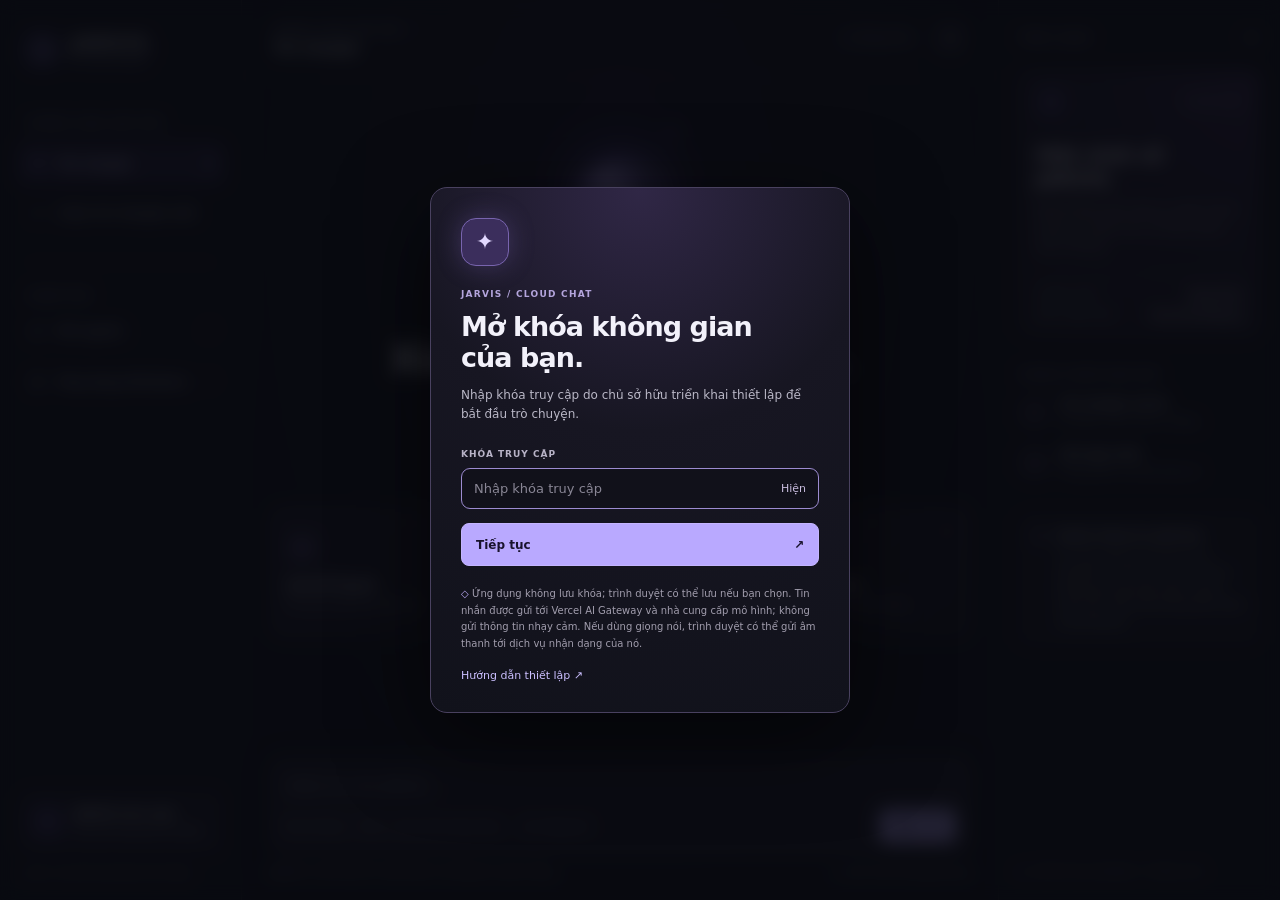
==== web/index.html @ 3fa6367e "Add authenticated JARVIS cloud web chat Co-authored-by: arena-agent <297053741+arena-agent@users.nor" ====
<!DOCTYPE html>
<html lang="vi">
<head>
  <meta charset="utf-8">
  <meta name="viewport" content="width=device-width, initial-scale=1">
  <meta name="theme-color" content="#0a0c13">
  <meta name="description" content="Trò chuyện với JARVIS trên web thông qua mô hình AI đám mây.">
  <title>JARVIS — Trợ lý AI của bạn</title>
  <link rel="icon" type="image/svg+xml" href="./favicon.svg">
  <link rel="stylesheet" href="./styles.css">
  <script src="./app.js" defer></script>
</head>
<body>
  <a class="skip-link" href="#main-content">Chuyển tới nội dung chính</a>
  <div class="app-shell" id="app-shell" inert>
    <aside class="sidebar" aria-label="Điều hướng chính">
      <a class="brand" href="./">
        <span class="brand-mark" aria-hidden="true"><svg viewBox="0 0 32 32" fill="none"><path d="M16 3.5 26.8 9.7v12.6L16 28.5 5.2 22.3V9.7L16 3.5Z" stroke="currentColor" stroke-width="1.5"/><path d="M21 10.5v7.1c0 3.1-1.8 4.9-4.8 4.9-2.2 0-3.7-1-4.2-2.8M10.8 10.5H21" stroke="currentColor" stroke-width="1.8" stroke-linecap="round"/></svg></span>
        <span class="brand-word">JARVIS<span class="brand-dot">.</span><small>AI ASSISTANT</small></span>
      </a>
      <div class="side-label">KHÔNG GIAN LÀM VIỆC</div>
      <div class="nav-active" aria-current="page"><svg viewBox="0 0 24 24" fill="none" aria-hidden="true"><path d="M5 5.5h14v10H9l-4 3v-13Z" stroke="currentColor" stroke-width="1.6" stroke-linejoin="round"/><path d="M8.5 9.5h7M8.5 12h4.5" stroke="currentColor" stroke-width="1.6" stroke-linecap="round"/></svg><span>Trò chuyện</span><span class="active-dot" aria-hidden="true"></span></div>
      <button class="side-action" id="new-chat" type="button"><svg viewBox="0 0 24 24" fill="none" aria-hidden="true"><path d="M12 5v14M5 12h14" stroke="currentColor" stroke-width="1.6" stroke-linecap="round"/></svg>Cuộc trò chuyện mới</button>
      <div class="side-separator"></div>
      <div class="side-label">KHÁM PHÁ</div>
      <a class="side-link" href="https://github.com/xuankhanh1612/jarvis-ai-agent" target="_blank" rel="noopener noreferrer"><svg viewBox="0 0 24 24" fill="none" aria-hidden="true"><path d="M8 5H5v14h14v-3M13 5h6v6M19 5l-9 9" stroke="currentColor" stroke-width="1.6" stroke-linecap="round" stroke-linejoin="round"/></svg>Mã nguồn <span aria-hidden="true">↗</span></a>
      <a class="side-link" href="https://github.com/xuankhanh1612/jarvis-ai-agent/blob/main/docs/JARVIS_V4.md" target="_blank" rel="noopener noreferrer"><svg viewBox="0 0 24 24" fill="none" aria-hidden="true"><path d="M6 4.5h9l3 3V20H6V4.5ZM14.5 4.5v3.5H18M9 12h6M9 15h6" stroke="currentColor" stroke-width="1.5" stroke-linejoin="round" stroke-linecap="round"/></svg>Ứng dụng Windows <span aria-hidden="true">↗</span></a>
      <div class="sidebar-bottom">
        <div class="version-card"><span class="version-icon" aria-hidden="true">✦</span><div><strong>JARVIS trên web</strong><small>Trợ lý AI trong trình duyệt</small></div></div>
        <span class="side-foot">ĐƯỢC TẠO ĐỂ GIÚP BẠN TẬP TRUNG</span>
      </div>
    </aside>

    <div class="workspace">
      <header class="topbar">
        <div class="topbar-title"><span class="mobile-brand" aria-hidden="true">J<span>.</span></span><div><span class="crumb">KHÔNG GIAN LÀM VIỆC <span>/</span></span><strong>Trò chuyện</strong></div></div>
        <div class="topbar-actions"><span class="status-pill" id="status-pill"><span class="status-dot" aria-hidden="true"></span><span id="connection-status">Đang khóa</span></span><button class="icon-button mobile-new" id="new-chat-mobile" type="button" aria-label="Cuộc trò chuyện mới" title="Cuộc trò chuyện mới"><svg viewBox="0 0 24 24" fill="none" aria-hidden="true"><path d="M12 5v14M5 12h14" stroke="currentColor" stroke-width="1.6" stroke-linecap="round"/></svg></button><button class="icon-button lock-button" id="lock" type="button" aria-label="Khóa phiên" title="Khóa phiên"><svg viewBox="0 0 24 24" fill="none" aria-hidden="true"><rect x="5.5" y="10" width="13" height="10" rx="2" stroke="currentColor" stroke-width="1.5"/><path d="M8.5 10V7a3.5 3.5 0 1 1 7 0v3M12 14v2" stroke="currentColor" stroke-width="1.5" stroke-linecap="round"/></svg></button></div>
      </header>
      <main class="main-content" id="main-content">
        <div class="thread-scroll" id="thread-scroll">
          <section class="welcome" id="welcome" aria-labelledby="welcome-title">
            <div class="orb-stage" aria-hidden="true"><div class="orbit orbit-outer"></div><div class="orbit orbit-middle"></div><div class="orbit orbit-inner"></div><div class="orb-core"><span></span></div><i class="spark spark-one"></i><i class="spark spark-two"></i><i class="spark spark-three"></i></div>
            <div class="welcome-kicker"><span></span> TRỢ LÝ CỦA BẠN, LUÔN SẴN SÀNG</div>
            <h1 id="welcome-title">Xin chào, tôi là <span>JARVIS.</span></h1>
            <p>Từ một ý tưởng nhỏ đến những câu hỏi lớn —<br class="desktop-break"> hãy cùng bắt đầu cuộc trò chuyện.</p>
            <div class="suggestion-heading"><span></span> BẠN CÓ THỂ THỬ <span></span></div>
            <div class="suggestions" role="group" aria-label="Gợi ý bắt đầu">
              <button class="suggestion" type="button" data-prompt="Giúp tôi lập một kế hoạch làm việc hiệu quả cho tuần này."><span class="suggestion-icon violet" aria-hidden="true">✳</span><strong>Lên kế hoạch</strong><small>Tổ chức một tuần hiệu quả</small><span class="suggestion-arrow" aria-hidden="true">↗</span></button>
              <button class="suggestion" type="button" data-prompt="Giải thích trí tuệ nhân tạo cho tôi một cách dễ hiểu, kèm ví dụ."><span class="suggestion-icon cyan" aria-hidden="true">◇</span><strong>Khám phá ý tưởng</strong><small>Biến điều phức tạp thành dễ hiểu</small><span class="suggestion-arrow" aria-hidden="true">↗</span></button>
              <button class="suggestion" type="button" data-prompt="Giúp tôi viết một email chuyên nghiệp. Hãy hỏi tôi những thông tin cần thiết trước."><span class="suggestion-icon amber" aria-hidden="true">✎</span><strong>Viết cùng nhau</strong><small>Soạn thảo từ trang giấy trắng</small><span class="suggestion-arrow" aria-hidden="true">↗</span></button>
            </div>
          </section>
          <section class="messages" id="messages" role="log" aria-live="polite" aria-relevant="additions text" aria-label="Nội dung trò chuyện"></section>
          <div class="reply-status" id="reply-status" role="status" aria-live="polite" hidden></div>
        </div>
        <div class="composer-wrap">
          <form class="composer" id="chat-form">
            <label class="sr-only" for="message-input">Tin nhắn gửi JARVIS</label>
            <textarea id="message-input" rows="1" maxlength="4000" placeholder="Nhắn tin cho JARVIS..." required></textarea>
            <div class="composer-actions"><div class="composer-left"><span class="composer-hint">Enter để gửi <span>·</span> Shift + Enter để xuống dòng</span><button class="mic-button" id="mic" type="button" aria-label="Nhập bằng giọng nói" title="Nhập bằng giọng nói"><svg viewBox="0 0 24 24" fill="none" aria-hidden="true"><rect x="9" y="3.5" width="6" height="11" rx="3" stroke="currentColor" stroke-width="1.5"/><path d="M6.5 11.5a5.5 5.5 0 0 0 11 0M12 17v3M9 20h6" stroke="currentColor" stroke-width="1.5" stroke-linecap="round"/></svg><span>Giọng nói</span></button></div><button class="send-button" id="send" type="submit"><span>Gửi</span><svg viewBox="0 0 24 24" fill="none" aria-hidden="true"><path d="m5 12 14-7-5.5 14-2.3-5.2L5 12ZM11.2 13.8 19 5" stroke="currentColor" stroke-width="1.5" stroke-linecap="round" stroke-linejoin="round"/></svg></button></div>
          </form>
          <div class="composer-footer"><span>JARVIS có thể mắc lỗi. Hãy kiểm tra thông tin quan trọng.</span><span class="footer-secure"><span aria-hidden="true">◇</span> Lịch sử lưu trong tab này</span></div>
        </div>
      </main>
    </div>

    <aside class="context-panel" aria-label="Thông tin phiên">
      <div class="context-header">TỔNG QUAN <span>01</span></div>
      <div class="context-card assistant-card"><div class="card-top"><span class="tiny-mark" aria-hidden="true">✦</span><span class="live-label">CLOUD CHAT</span></div><h2>Một chút về<br>JARVIS.</h2><p>Người đồng hành để suy nghĩ rõ hơn, sáng tạo nhiều hơn và hoàn thành việc của bạn.</p><div class="card-line"></div><div class="card-stat"><span>TRẠNG THÁI</span><strong id="panel-status">Đang khóa</strong></div><div class="card-stat"><span>NHÀ CUNG CẤP</span><strong>Vercel AI Gateway</strong></div></div>
      <div class="context-title">TRONG PHIÊN BẢN NÀY</div>
      <div class="capability"><span class="cap-icon" aria-hidden="true">✦</span><div><strong>Trò chuyện với AI</strong><small>Hỏi đáp, viết và lên ý tưởng</small></div></div>
      <div class="capability"><span class="cap-icon" aria-hidden="true">◷</span><div><strong>Giữ ngữ cảnh</strong><small>Trong phiên của tab hiện tại</small></div></div>
      <div class="context-note"><svg viewBox="0 0 24 24" fill="none" aria-hidden="true"><path d="M12 3.5 19 6v5.4c0 4.3-2.9 7.4-7 9.1-4.1-1.7-7-4.8-7-9.1V6l7-2.5Z" stroke="currentColor" stroke-width="1.5"/><path d="M12 8v4m0 3h.01" stroke="currentColor" stroke-width="1.6" stroke-linecap="round"/></svg><p><strong>Quyền riêng tư &amp; giới hạn</strong><br>Tin nhắn được gửi tới Vercel AI Gateway và nhà cung cấp mô hình. Không gửi mật khẩu hoặc dữ liệu nhạy cảm. Bản web không điều khiển máy Windows.</p></div>
      <div class="context-bottom"><span class="context-bottom-dot"></span> THIẾT KẾ CHO NHỮNG Ý TƯỞNG LỚN</div>
    </aside>
  </div>

  <div class="lock-overlay" id="lock-overlay" role="dialog" aria-modal="true" aria-labelledby="lock-title" aria-describedby="lock-description">
    <div class="lock-card"><div class="lock-emblem" aria-hidden="true"><span>✦</span></div><div class="lock-kicker">JARVIS / CLOUD CHAT</div><h2 id="lock-title">Mở khóa không gian<br>của bạn.</h2><p id="lock-description">Nhập khóa truy cập do chủ sở hữu triển khai thiết lập để bắt đầu trò chuyện.</p>
      <form id="unlock-form"><label for="access-key">KHÓA TRUY CẬP</label><div class="key-field"><input id="access-key" type="password" autocomplete="current-password" spellcheck="false" required placeholder="Nhập khóa truy cập" maxlength="512"><button id="show-key" type="button" aria-label="Hiện khóa truy cập" aria-pressed="false">Hiện</button></div><p class="form-error" id="unlock-error" role="alert" hidden></p><button class="unlock-button" id="unlock-button" type="submit">Tiếp tục <span aria-hidden="true">↗</span></button></form>
      <p class="lock-foot"><span aria-hidden="true">◇</span> Ứng dụng không lưu khóa; trình duyệt có thể lưu nếu bạn chọn. Tin nhắn được gửi tới Vercel AI Gateway và nhà cung cấp mô hình; không gửi thông tin nhạy cảm. Nếu dùng giọng nói, trình duyệt có thể gửi âm thanh tới dịch vụ nhận dạng của nó.</p><a class="setup-link" href="https://github.com/xuankhanh1612/jarvis-ai-agent#-triển-khai-jarvis-trên-web-vercel" target="_blank" rel="noopener noreferrer">Hướng dẫn thiết lập <span aria-hidden="true">↗</span></a>
    </div>
  </div>
</body>
</html>
---- web/styles.css ----
:root {
  color-scheme: dark;
  --bg: #0b0d14;
  --surface: #10121c;
  --surface-2: #151723;
  --border: #252735;
  --text: #f2f1fa;
  --muted: #9b9bac;
  --faint: #77788b;
  --purple: #ad9cff;
  --purple-bright: #c2b7ff;
  font-family: Inter, ui-sans-serif, system-ui, -apple-system, BlinkMacSystemFont, "Segoe UI", sans-serif;
}
* { box-sizing: border-box; }
html, body { min-height: 100%; margin: 0; }
body { background: var(--bg); color: var(--text); font-size: 14px; }
button, textarea, input { font: inherit; }
button, a { -webkit-tap-highlight-color: transparent; }
button { color: inherit; }
button:focus-visible, a:focus-visible, textarea:focus-visible, input:focus-visible { outline: 2px solid #c4b6ff; outline-offset: 3px; }
button:disabled { cursor: not-allowed; opacity: .52; }
[hidden] { display: none !important; }
.sr-only { position: absolute; width: 1px; height: 1px; padding: 0; margin: -1px; overflow: hidden; clip: rect(0, 0, 0, 0); white-space: nowrap; border: 0; }
.skip-link { position: fixed; top: 8px; left: 8px; z-index: 100; padding: 10px; color: #12101d; background: #fff; transform: translateY(-200%); }
.skip-link:focus { transform: translateY(0); }
.app-shell { min-height: 100dvh; display: grid; grid-template-columns: 242px minmax(0, 1fr) 282px; }
.sidebar { display: flex; flex-direction: column; min-width: 0; padding: 30px 17px 21px; border-right: 1px solid #20212c; background: #0d0e16; }
.brand { display: flex; align-items: center; gap: 10px; width: fit-content; margin: 1px 0 49px 6px; text-decoration: none; color: var(--text); }
.brand-mark { display: grid; width: 38px; height: 38px; place-items: center; color: #bbaeff; background: #1b1832; border: 1px solid #423a70; border-radius: 11px; }
.brand-mark svg { width: 30px; height: 30px; }
.brand-word { font-weight: 800; font-size: 17px; letter-spacing: .13em; line-height: 1; }
.brand-dot { color: var(--purple); }
.brand-word small { display: block; color: #8d8a9c; font-size: 8px; font-weight: 700; letter-spacing: .18em; margin-top: 6px; }
.side-label { padding: 0 11px; color: #9291a2; font-size: 9px; font-weight: 750; letter-spacing: .12em; }
.nav-active, .side-action, .side-link { min-height: 43px; display: flex; align-items: center; gap: 11px; width: 100%; border: 0; border-radius: 8px; padding: 0 11px; font-size: 12px; font-weight: 550; text-align: left; text-decoration: none; }
.nav-active { color: #ded8ff; margin-top: 14px; background: #211c37; border: 1px solid #383055; }
.nav-active svg, .side-action svg, .side-link svg { flex: none; width: 18px; height: 18px; }
.nav-active svg { color: #ad9bff; }
.active-dot { margin-left: auto; width: 5px; height: 5px; border-radius: 50%; background: #b5a4ff; box-shadow: 0 0 9px #aa93ff; }
.side-action, .side-link { color: #a7a6b5; background: transparent; cursor: pointer; }
.side-action { margin-top: 6px; }
.side-action:hover, .side-link:hover { background: #171923; color: #edeafc; }
.side-link { margin-top: 8px; }
.side-link span { margin-left: auto; color: #7e7d90; }
.side-separator { height: 1px; margin: 28px 7px; background: #24242e; }
.sidebar-bottom { margin-top: auto; padding: 24px 2px 0; }
.version-card { display: flex; align-items: center; gap: 10px; padding: 13px 11px; background: #171622; border: 1px solid #292739; border-radius: 9px; }
.version-icon, .tiny-mark { display: grid; place-items: center; color: #c1b4ff; background: #2a224a; border: 1px solid #4b3e77; border-radius: 9px; }
.version-icon { width: 33px; height: 33px; font-size: 16px; }
.version-card strong, .version-card small { display: block; }
.version-card strong { font-size: 11px; }
.version-card small { margin-top: 5px; color: #a19fb0; font-size: 10px; }
.side-foot { display: block; margin: 18px 5px 0; color: #7b798b; font-size: 8px; letter-spacing: .08em; }
.workspace { min-width: 0; height: 100dvh; display: flex; flex-direction: column; background: radial-gradient(ellipse at 50% 24%, #171426 0, #0f1019 33%, #0b0d14 73%); }
.topbar { flex: none; min-height: 76px; padding: 0 31px; display: flex; justify-content: space-between; align-items: center; gap: 16px; border-bottom: 1px solid #21222d; }
.topbar-title { display: flex; align-items: center; gap: 12px; }
.topbar-title strong { display: block; font-size: 14px; font-weight: 650; margin-top: 4px; }
.crumb { color: #858498; font-size: 9px; letter-spacing: .08em; font-weight: 700; }
.crumb span { color: #a99ae0; padding-left: 4px; }
.mobile-brand { display: none; }
.topbar-actions { display: flex; align-items: center; gap: 10px; }
.status-pill { display: inline-flex; align-items: center; gap: 7px; min-height: 29px; padding: 0 10px; border: 1px solid #30313d; border-radius: 99px; color: #b8b7c5; font-size: 10px; white-space: nowrap; }
.status-dot { width: 6px; height: 6px; border-radius: 50%; background: #8c899a; }
.status-pill[data-state="ready"] .status-dot { background: #87e5be; box-shadow: 0 0 8px #5ad4a2; }
.status-pill[data-state="busy"] .status-dot { background: #c9b4ff; box-shadow: 0 0 8px #c4a9ff; }
.status-pill[data-state="error"] .status-dot { background: #ffad9e; }
.icon-button { display: grid; place-items: center; width: 34px; height: 34px; border: 1px solid #30313e; border-radius: 8px; background: #171822; color: #aaa9bc; cursor: pointer; }
.icon-button:hover { color: #fff; border-color: #605879; }
.icon-button svg { width: 17px; height: 17px; }
.mobile-new { display: none; }
.main-content { flex: 1; min-height: 0; display: flex; flex-direction: column; }
.thread-scroll { flex: 1; min-height: 0; overflow-y: auto; scrollbar-color: #474157 transparent; scrollbar-width: thin; }
.welcome { width: min(840px, calc(100% - 56px)); margin: 0 auto; padding: clamp(24px, 4vh, 47px) 0 30px; text-align: center; }
.orb-stage { width: 184px; height: 184px; margin: 0 auto 18px; position: relative; display: grid; place-items: center; }
.orb-stage::before { content: ""; position: absolute; width: 200px; height: 200px; border-radius: 50%; background: radial-gradient(circle, rgba(112,86,220,.15), transparent 68%); filter: blur(8px); }
.orbit { position: absolute; border-radius: 50%; }
.orbit-outer { width: 178px; height: 178px; border: 1px solid #5c4e81; opacity: .55; }
.orbit-middle { width: 145px; height: 145px; border: 1px dashed #7260a2; opacity: .55; animation: orbit 36s linear infinite; }
.orbit-inner { width: 118px; height: 118px; border: 1px solid #8772c2; opacity: .7; box-shadow: 0 0 25px #6242ad38, inset 0 0 20px #7950cb1c; }
.orb-core { position: relative; width: 91px; height: 91px; border-radius: 50%; border: 1px solid #ae9ae8; background: radial-gradient(circle at 35% 26%, #d6ccff 0, #8871d3 16%, #3d326f 42%, #1e1939 70%, #151323 100%); box-shadow: 0 0 20px #a17cff69, 0 0 55px #7b5dc857, inset 0 0 16px #e9dfff63; }
.orb-core::before, .orb-core::after { content: ""; position: absolute; border-radius: 50%; inset: 13px; border: 1px solid #c1acec55; }
.orb-core::after { inset: 25px; border-color: #f1e9ff77; box-shadow: 0 0 20px #c8b1ff; }
.orb-core span { position: absolute; inset: 38px; border-radius: 50%; background: #f5edff; box-shadow: 0 0 20px 8px #d3bdff; }
.spark { position: absolute; width: 4px; height: 4px; border-radius: 50%; background: #d5c8ff; box-shadow: 0 0 9px #ba9dff; }
.spark-one { top: 18px; right: 37px; }.spark-two { bottom: 42px; left: 12px; }.spark-three { right: 7px; bottom: 63px; width: 3px; height: 3px; }
@keyframes orbit { to { transform: rotate(360deg); } }
.welcome-kicker, .suggestion-heading, .context-header, .context-title, .lock-kicker { font-size: 9px; font-weight: 750; letter-spacing: .14em; color: #a69bcf; }
.welcome-kicker { display: flex; align-items: center; justify-content: center; gap: 8px; }
.welcome-kicker span { width: 5px; height: 5px; border-radius: 50%; background: #b7a3ff; box-shadow: 0 0 9px #a28cff; }
h1 { margin: 14px 0 10px; font-size: clamp(28px, 3vw, 42px); letter-spacing: -.04em; line-height: 1.15; font-weight: 700; }
h1 span { color: #c7baff; }
.welcome > p { margin: 0; color: #a9a8b9; font-size: 14px; line-height: 1.8; }
.suggestion-heading { display: flex; justify-content: center; align-items: center; gap: 12px; margin: 37px auto 16px; color: #9290a2; font-size: 9px; }
.suggestion-heading span { width: 27px; height: 1px; background: #373345; }
.suggestions { display: grid; grid-template-columns: repeat(3, minmax(0, 1fr)); gap: 10px; }
.suggestion { position: relative; min-height: 133px; padding: 16px; border: 1px solid #2b2a38; border-radius: 11px; background: linear-gradient(145deg, #1b1928, #15151f); text-align: left; cursor: pointer; transition: transform .16s, border-color .16s, background .16s; }
.suggestion:hover { transform: translateY(-2px); border-color: #6a5a92; background: #201c30; }
.suggestion-icon { display: grid; place-items: center; width: 30px; height: 30px; margin-bottom: 15px; border-radius: 8px; font-size: 16px; }
.suggestion-icon.violet { color: #c4b5ff; background: #302747; }.suggestion-icon.cyan { color: #9cdadf; background: #20383e; }.suggestion-icon.amber { color: #ebca9e; background: #3b302b; }
.suggestion strong, .suggestion small { display: block; }
.suggestion strong { font-size: 12px; font-weight: 650; }
.suggestion small { margin-top: 6px; color: #aaa8b7; font-size: 10px; line-height: 1.4; }
.suggestion-arrow { position: absolute; top: 17px; right: 17px; color: #8f899e; }
.messages, .reply-status { width: min(820px, calc(100% - 56px)); margin: 0 auto; }
.messages:not(:empty) { padding: 34px 0 12px; }
.message { display: flex; align-items: flex-start; gap: 12px; padding: 15px 0; }
.message + .message { border-top: 1px solid #22232e; }
.message-avatar { flex: none; display: grid; place-items: center; width: 33px; height: 33px; border: 1px solid #514378; border-radius: 10px; color: #cfbfff; background: #28213d; font-weight: 700; }
.message.user .message-avatar { color: #afc9d0; background: #1b2b31; border-color: #34505a; font-size: 11px; }
.message-body { min-width: 0; width: 100%; }
.message-heading { display: flex; align-items: center; gap: 8px; margin: 3px 0 8px; }
.message-heading strong { font-size: 12px; }
.message-heading span { color: #9290a1; font-size: 10px; }
.message-content { color: #dedce8; line-height: 1.75; font-size: 14px; white-space: pre-wrap; overflow-wrap: anywhere; }
.message-content pre { max-width: 100%; margin: 12px 0; padding: 14px; overflow-x: auto; border: 1px solid #33313f; border-radius: 8px; background: #0b0c13; white-space: pre; font-size: 12px; }
.message-tools { display: flex; gap: 8px; margin-top: 10px; }
.message-tools button { border: 0; border-radius: 6px; padding: 5px 8px; color: #aaa6bd; background: transparent; font-size: 10px; cursor: pointer; }
.message-tools button:hover { color: #eee9ff; background: #242132; }
.reply-status { margin-bottom: 14px; padding: 12px 14px; border: 1px solid #3d3655; border-radius: 9px; color: #cec5e8; background: #191724; font-size: 12px; line-height: 1.5; }
.reply-status.error { border-color: #704946; color: #f3c0b6; background: #291b1d; }
.reply-status button { padding: 0; margin-left: 8px; color: #f3c0b6; background: none; border: 0; text-decoration: underline; cursor: pointer; }
.composer-wrap { flex: none; width: min(820px, calc(100% - 56px)); margin: 0 auto; padding: 15px 0 20px; }
.composer { padding: 12px 13px 10px; border: 1px solid #3a354a; border-radius: 13px; background: #1a1925; box-shadow: 0 14px 40px #05050b4d; }
.composer:focus-within { border-color: #78699f; }
.composer textarea { display: block; width: 100%; min-height: 38px; max-height: 150px; resize: vertical; padding: 5px 4px; border: 0; outline: 0; color: #f6f2ff; background: transparent; line-height: 1.5; }
.composer textarea::placeholder { color: #a19eaf; }
.composer-actions { display: flex; justify-content: space-between; align-items: center; gap: 10px; }
.composer-left { display: flex; align-items: center; gap: 13px; min-width: 0; }
.composer-hint { color: #9391a1; font-size: 10px; white-space: nowrap; }
.composer-hint span { color: #716a7e; padding: 0 2px; }
.mic-button { display: inline-flex; align-items: center; gap: 5px; padding: 5px 7px; border: 0; border-radius: 6px; background: transparent; color: #aaa5be; font-size: 10px; cursor: pointer; }
.mic-button:not(:disabled):hover { background: #2b283a; color: #e7dcff; }.mic-button svg { width: 15px; height: 15px; }
.send-button, .unlock-button { display: flex; justify-content: center; align-items: center; gap: 10px; min-height: 34px; padding: 0 14px; border: 1px solid #c4b5ff; border-radius: 8px; color: #19132d; background: #b9a9ff; font-size: 11px; font-weight: 750; cursor: pointer; }
.send-button:hover, .unlock-button:hover { background: #d0c5ff; }.send-button svg { width: 16px; height: 16px; }
.composer-footer { display: flex; justify-content: space-between; gap: 10px; margin-top: 11px; color: #9491a1; font-size: 10px; line-height: 1.5; }
.footer-secure { white-space: nowrap; }.footer-secure span { color: #ad9cff; margin-right: 2px; }
.context-panel { display: flex; min-width: 0; flex-direction: column; padding: 33px 20px 23px; border-left: 1px solid #20212c; background: #0d0e16; }
.context-header { display: flex; justify-content: space-between; color: #9290a2; }.context-header span { color: #8c849d; }
.context-card { margin-top: 27px; border: 1px solid #373044; border-radius: 11px; padding: 16px; background: radial-gradient(circle at 100% 0, #322449 0, #211c31 38%, #171620 100%); }
.card-top { display: flex; justify-content: space-between; align-items: center; }.tiny-mark { width: 30px; height: 30px; font-size: 14px; }.live-label { font-size: 8px; letter-spacing: .1em; color: #c4b5e5; }
.context-card h2 { margin: 26px 0 10px; font-size: 20px; font-weight: 650; letter-spacing: -.03em; line-height: 1.2; }
.context-card p { margin: 0; color: #bab6c6; font-size: 11px; line-height: 1.7; }.card-line { height: 1px; margin: 19px 0 13px; background: #45394f; }
.card-stat { display: flex; justify-content: space-between; gap: 8px; margin-top: 10px; font-size: 9px; }.card-stat span { color: #a49bad; letter-spacing: .07em; }.card-stat strong { color: #ded7ed; font-weight: 600; text-align: right; }
.context-title { margin: 33px 0 17px; color: #9290a2; }
.capability { display: flex; gap: 10px; align-items: center; margin: 0 0 18px; }.cap-icon { display: grid; place-items: center; width: 31px; height: 31px; flex: none; color: #b5a9d3; background: #1b1927; border: 1px solid #302a3d; border-radius: 8px; }.capability strong, .capability small { display: block; }.capability strong { font-size: 11px; }.capability small { margin-top: 5px; color: #a2a0ae; font-size: 10px; line-height: 1.35; }
.context-note { display: flex; gap: 9px; margin-top: 18px; padding: 13px 11px; border: 1px solid #302f3b; border-radius: 9px; background: #15151f; }.context-note svg { width: 17px; height: 17px; flex: none; color: #b5a4df; }.context-note p { margin: 0; color: #aaa8b9; font-size: 10px; line-height: 1.65; }.context-note strong { display: inline-block; margin-bottom: 4px; color: #e1dce9; font-size: 10px; }
.context-bottom { margin-top: auto; padding-top: 24px; color: #878497; font-size: 8px; letter-spacing: .08em; }.context-bottom-dot { display: inline-block; width: 5px; height: 5px; margin-right: 5px; border-radius: 50%; background: #8d7ad2; }
.lock-overlay { position: fixed; inset: 0; z-index: 10; display: grid; place-items: center; overflow-y: auto; padding: 24px; background: #090a10d9; backdrop-filter: blur(9px); }
.lock-card { width: min(100%, 420px); padding: 30px; border: 1px solid #49415f; border-radius: 17px; background: radial-gradient(circle at 50% 0, #302746, #171622 43%, #11121b 100%); box-shadow: 0 24px 90px #0009; }
.lock-emblem { display: grid; place-items: center; width: 48px; height: 48px; margin-bottom: 23px; border: 1px solid #7864ae; border-radius: 15px; color: #e2d8ff; background: #3b2e5c; box-shadow: 0 0 26px #9e7fee40; font-size: 22px; }
.lock-kicker { color: #b4a5dd; }.lock-card h2 { margin: 12px 0 10px; font-size: 27px; letter-spacing: -.035em; line-height: 1.16; }.lock-card > p { color: #bab8c7; line-height: 1.65; font-size: 12px; }
.lock-card form { margin-top: 24px; }.lock-card label { display: block; color: #b8b3c7; font-size: 9px; font-weight: 750; letter-spacing: .11em; }.key-field { display: flex; align-items: center; margin-top: 9px; border: 1px solid #4a4458; border-radius: 9px; background: #11111a; }.key-field:focus-within { border-color: #9c8bd0; }.key-field input { min-width: 0; width: 100%; padding: 12px; border: 0; outline: 0; background: transparent; color: #fff; font-size: 13px; }.key-field input::placeholder { color: #898695; }.key-field button { padding: 10px 12px; color: #c9bddf; background: transparent; border: 0; cursor: pointer; font-size: 11px; }.form-error { color: #ffb5a6; font-size: 11px; line-height: 1.5; }.unlock-button { width: 100%; min-height: 43px; margin-top: 14px; font-size: 12px; }.unlock-button span { margin-left: auto; }.lock-card .lock-foot { margin: 20px 0 14px; color: #a29eae; font-size: 10px; }.lock-foot span { color: #c3b1ff; }.setup-link { color: #cbbfff; font-size: 11px; text-decoration: none; }.setup-link:hover { text-decoration: underline; }
@media (max-width: 1200px) { .app-shell { grid-template-columns: 218px minmax(0, 1fr); }.context-panel { display: none; }.sidebar { padding-left: 13px; padding-right: 13px; } }
@media (max-width: 700px) { .app-shell { display: block; }.sidebar { display: none; }.mobile-new { display: grid; }.workspace { min-height: 100dvh; }.topbar { min-height: 68px; padding: 0 19px; }.mobile-brand { display: grid; place-items: center; width: 34px; height: 34px; border: 1px solid #52466f; border-radius: 10px; background: #211a36; font-size: 19px; font-weight: 800; }.mobile-brand span { display: inline; color: #baa8ff; }.mobile-brand { display: block; text-align: center; line-height: 30px; }.crumb { font-size: 8px; }.topbar-title strong { font-size: 12px; }.welcome { width: calc(100% - 36px); padding-top: 25px; }.orb-stage { width: 150px; height: 150px; margin-bottom: 12px; transform: scale(.83); }.welcome > p { font-size: 13px; }.suggestion-heading { margin-top: 26px; }.suggestions { gap: 8px; }.suggestion { min-height: 116px; padding: 12px; }.suggestion small { font-size: 9px; }.suggestion-arrow { top: 12px; right: 12px; }.suggestion-icon { margin-bottom: 11px; }.messages, .reply-status, .composer-wrap { width: calc(100% - 36px); }.composer-wrap { padding-bottom: max(13px, env(safe-area-inset-bottom)); }.composer-hint { display: none; }.composer-footer { font-size: 9px; }.footer-secure { display: none; } }
@media (max-width: 420px) { .suggestions { grid-template-columns: 1fr; }.suggestion { display: flex; align-items: center; gap: 10px; min-height: 57px; }.suggestion-icon { margin: 0; flex: none; }.suggestion small { margin: 0 20px 0 auto; text-align: right; max-width: 120px; }.suggestion-arrow { top: 21px; }.desktop-break { display: none; }.welcome { padding-bottom: 20px; }.lock-card { padding: 25px 22px; } }
@media (prefers-reduced-motion: reduce) { *, *::before, *::after { animation-duration: .01ms !important; animation-iteration-count: 1 !important; transition-duration: .01ms !important; } }
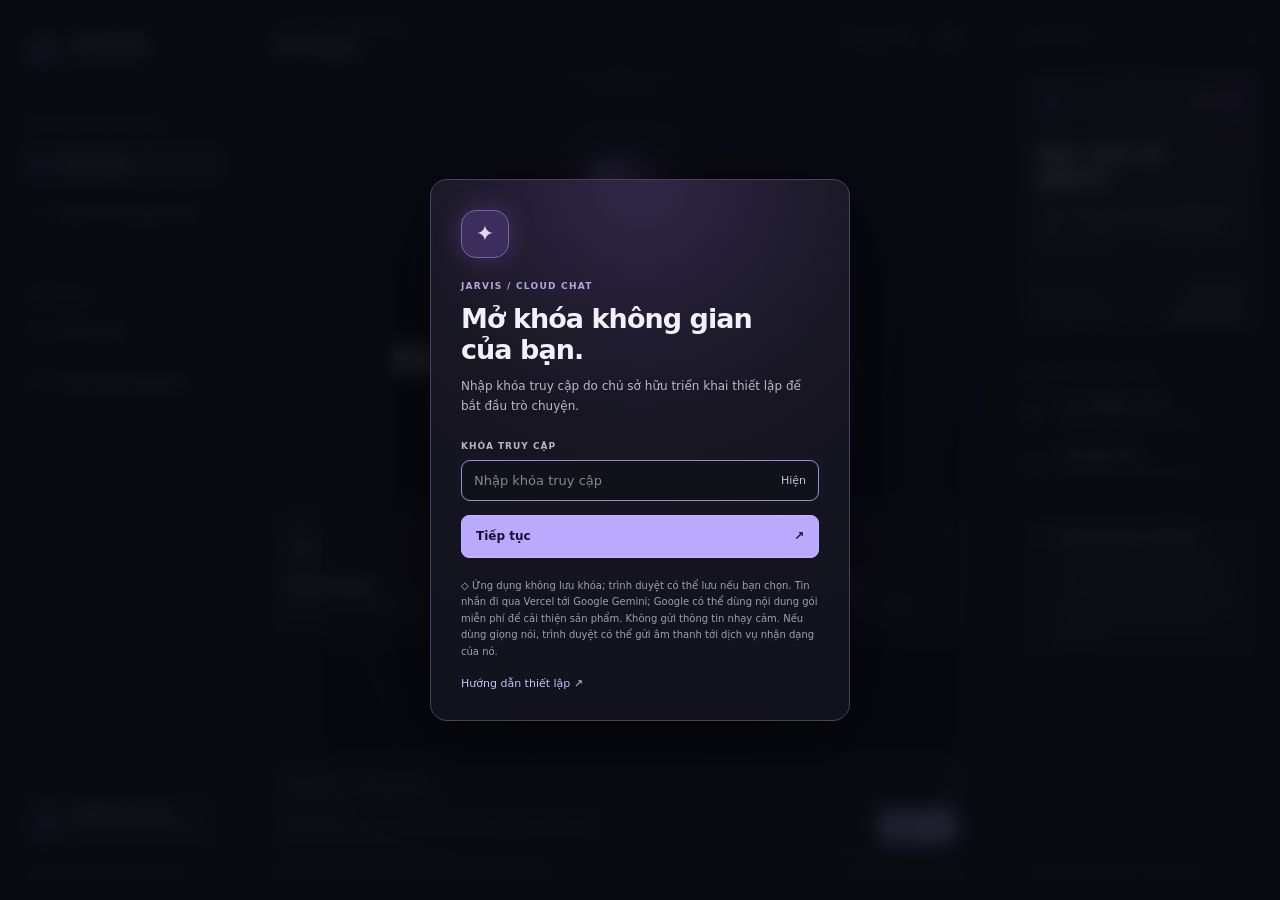
==== commit 0feecea3: "Connect cloud chat to Google Gemini Co-authored-by: arena-agent <297053741+arena-agent@users.noreply" ====
--- a/web/index.html
+++ b/web/index.html
@@ -66,11 +66,11 @@
 
     <aside class="context-panel" aria-label="Thông tin phiên">
       <div class="context-header">TỔNG QUAN <span>01</span></div>
-      <div class="context-card assistant-card"><div class="card-top"><span class="tiny-mark" aria-hidden="true">✦</span><span class="live-label">CLOUD CHAT</span></div><h2>Một chút về<br>JARVIS.</h2><p>Người đồng hành để suy nghĩ rõ hơn, sáng tạo nhiều hơn và hoàn thành việc của bạn.</p><div class="card-line"></div><div class="card-stat"><span>TRẠNG THÁI</span><strong id="panel-status">Đang khóa</strong></div><div class="card-stat"><span>NHÀ CUNG CẤP</span><strong>Vercel AI Gateway</strong></div></div>
+      <div class="context-card assistant-card"><div class="card-top"><span class="tiny-mark" aria-hidden="true">✦</span><span class="live-label">CLOUD CHAT</span></div><h2>Một chút về<br>JARVIS.</h2><p>Người đồng hành để suy nghĩ rõ hơn, sáng tạo nhiều hơn và hoàn thành việc của bạn.</p><div class="card-line"></div><div class="card-stat"><span>TRẠNG THÁI</span><strong id="panel-status">Đang khóa</strong></div><div class="card-stat"><span>NHÀ CUNG CẤP</span><strong>Google Gemini</strong></div></div>
       <div class="context-title">TRONG PHIÊN BẢN NÀY</div>
       <div class="capability"><span class="cap-icon" aria-hidden="true">✦</span><div><strong>Trò chuyện với AI</strong><small>Hỏi đáp, viết và lên ý tưởng</small></div></div>
       <div class="capability"><span class="cap-icon" aria-hidden="true">◷</span><div><strong>Giữ ngữ cảnh</strong><small>Trong phiên của tab hiện tại</small></div></div>
-      <div class="context-note"><svg viewBox="0 0 24 24" fill="none" aria-hidden="true"><path d="M12 3.5 19 6v5.4c0 4.3-2.9 7.4-7 9.1-4.1-1.7-7-4.8-7-9.1V6l7-2.5Z" stroke="currentColor" stroke-width="1.5"/><path d="M12 8v4m0 3h.01" stroke="currentColor" stroke-width="1.6" stroke-linecap="round"/></svg><p><strong>Quyền riêng tư &amp; giới hạn</strong><br>Tin nhắn được gửi tới Vercel AI Gateway và nhà cung cấp mô hình. Không gửi mật khẩu hoặc dữ liệu nhạy cảm. Bản web không điều khiển máy Windows.</p></div>
+      <div class="context-note"><svg viewBox="0 0 24 24" fill="none" aria-hidden="true"><path d="M12 3.5 19 6v5.4c0 4.3-2.9 7.4-7 9.1-4.1-1.7-7-4.8-7-9.1V6l7-2.5Z" stroke="currentColor" stroke-width="1.5"/><path d="M12 8v4m0 3h.01" stroke="currentColor" stroke-width="1.6" stroke-linecap="round"/></svg><p><strong>Quyền riêng tư &amp; giới hạn</strong><br>Tin nhắn đi qua Vercel tới Google Gemini. Ở gói miễn phí, Google có thể dùng nội dung để cải thiện sản phẩm. Không gửi thông tin nhạy cảm. Bản web không điều khiển máy Windows.</p></div>
       <div class="context-bottom"><span class="context-bottom-dot"></span> THIẾT KẾ CHO NHỮNG Ý TƯỞNG LỚN</div>
     </aside>
   </div>
@@ -78,7 +78,7 @@
   <div class="lock-overlay" id="lock-overlay" role="dialog" aria-modal="true" aria-labelledby="lock-title" aria-describedby="lock-description">
     <div class="lock-card"><div class="lock-emblem" aria-hidden="true"><span>✦</span></div><div class="lock-kicker">JARVIS / CLOUD CHAT</div><h2 id="lock-title">Mở khóa không gian<br>của bạn.</h2><p id="lock-description">Nhập khóa truy cập do chủ sở hữu triển khai thiết lập để bắt đầu trò chuyện.</p>
       <form id="unlock-form"><label for="access-key">KHÓA TRUY CẬP</label><div class="key-field"><input id="access-key" type="password" autocomplete="current-password" spellcheck="false" required placeholder="Nhập khóa truy cập" maxlength="512"><button id="show-key" type="button" aria-label="Hiện khóa truy cập" aria-pressed="false">Hiện</button></div><p class="form-error" id="unlock-error" role="alert" hidden></p><button class="unlock-button" id="unlock-button" type="submit">Tiếp tục <span aria-hidden="true">↗</span></button></form>
-      <p class="lock-foot"><span aria-hidden="true">◇</span> Ứng dụng không lưu khóa; trình duyệt có thể lưu nếu bạn chọn. Tin nhắn được gửi tới Vercel AI Gateway và nhà cung cấp mô hình; không gửi thông tin nhạy cảm. Nếu dùng giọng nói, trình duyệt có thể gửi âm thanh tới dịch vụ nhận dạng của nó.</p><a class="setup-link" href="https://github.com/xuankhanh1612/jarvis-ai-agent#-triển-khai-jarvis-trên-web-vercel" target="_blank" rel="noopener noreferrer">Hướng dẫn thiết lập <span aria-hidden="true">↗</span></a>
+      <p class="lock-foot"><span aria-hidden="true">◇</span> Ứng dụng không lưu khóa; trình duyệt có thể lưu nếu bạn chọn. Tin nhắn đi qua Vercel tới Google Gemini; Google có thể dùng nội dung gói miễn phí để cải thiện sản phẩm. Không gửi thông tin nhạy cảm. Nếu dùng giọng nói, trình duyệt có thể gửi âm thanh tới dịch vụ nhận dạng của nó.</p><a class="setup-link" href="https://github.com/xuankhanh1612/jarvis-ai-agent#-triển-khai-jarvis-trên-web-vercel" target="_blank" rel="noopener noreferrer">Hướng dẫn thiết lập <span aria-hidden="true">↗</span></a>
     </div>
   </div>
 </body>
